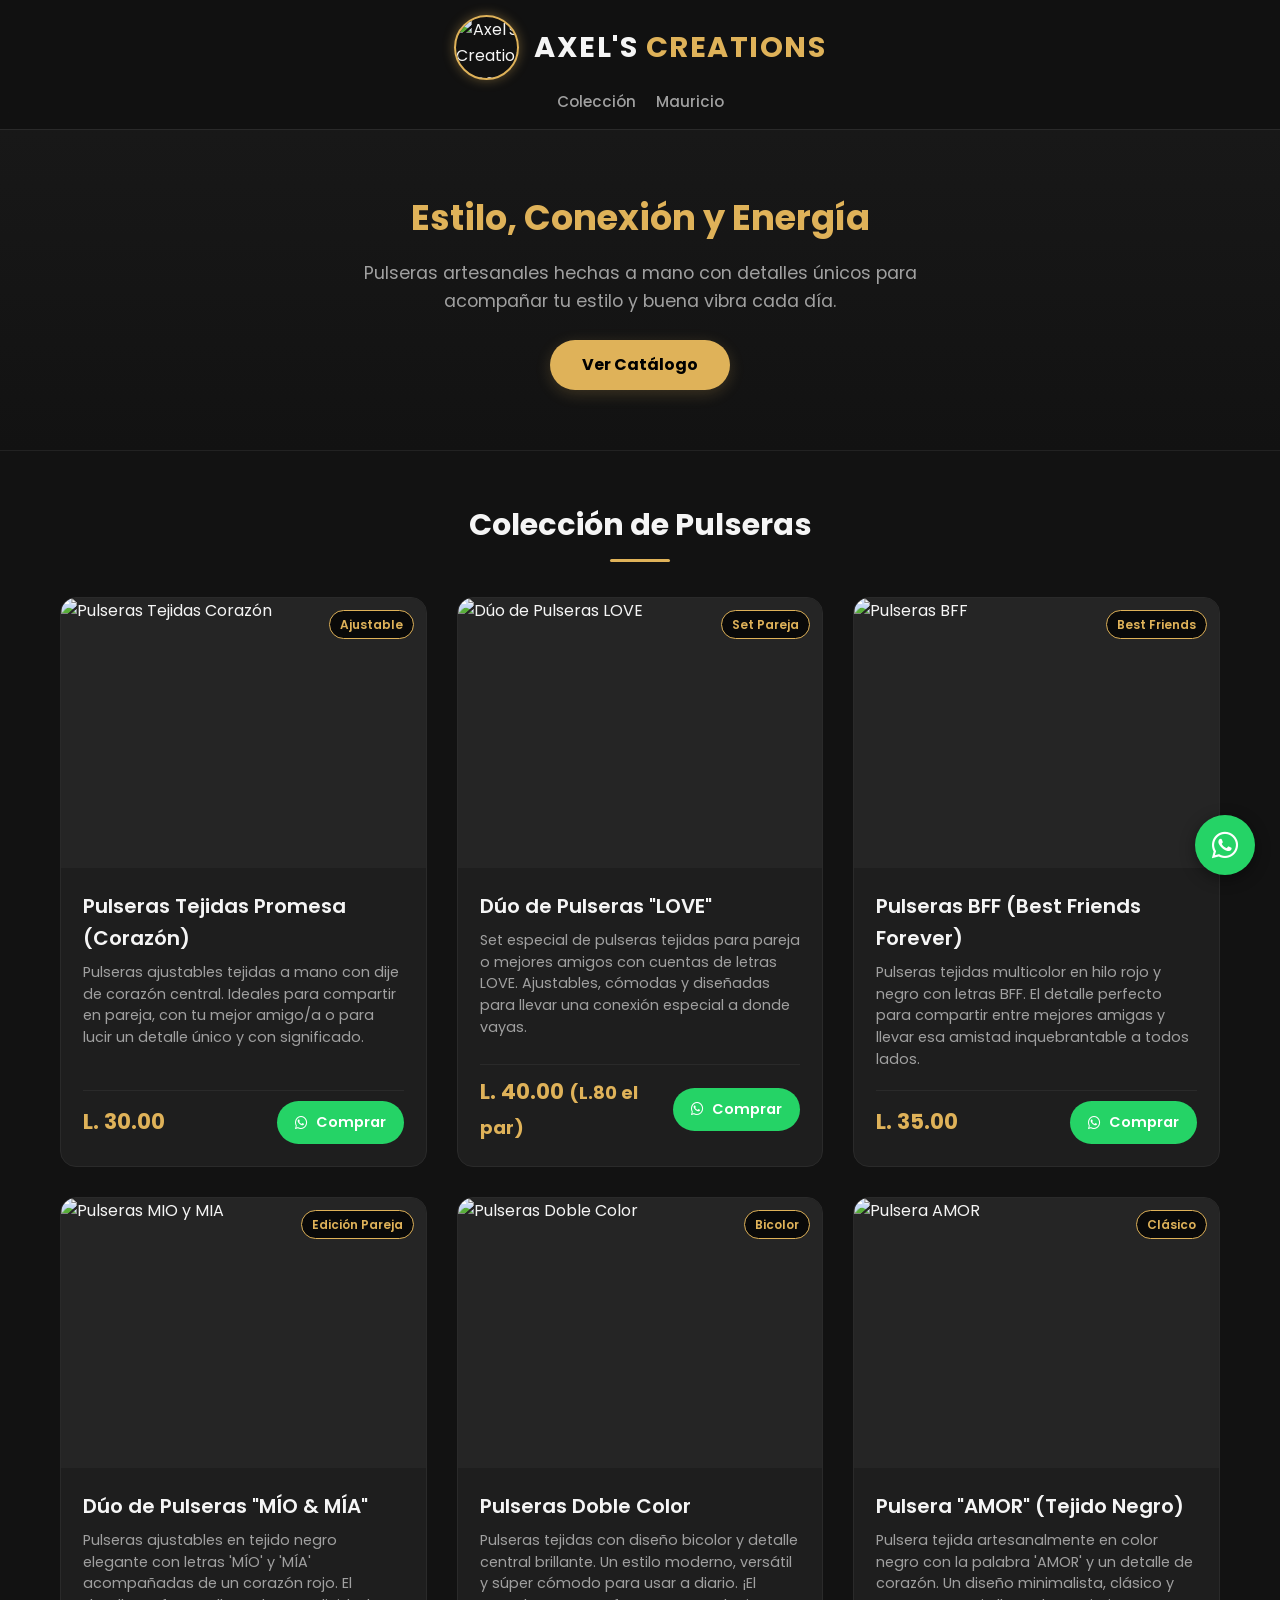
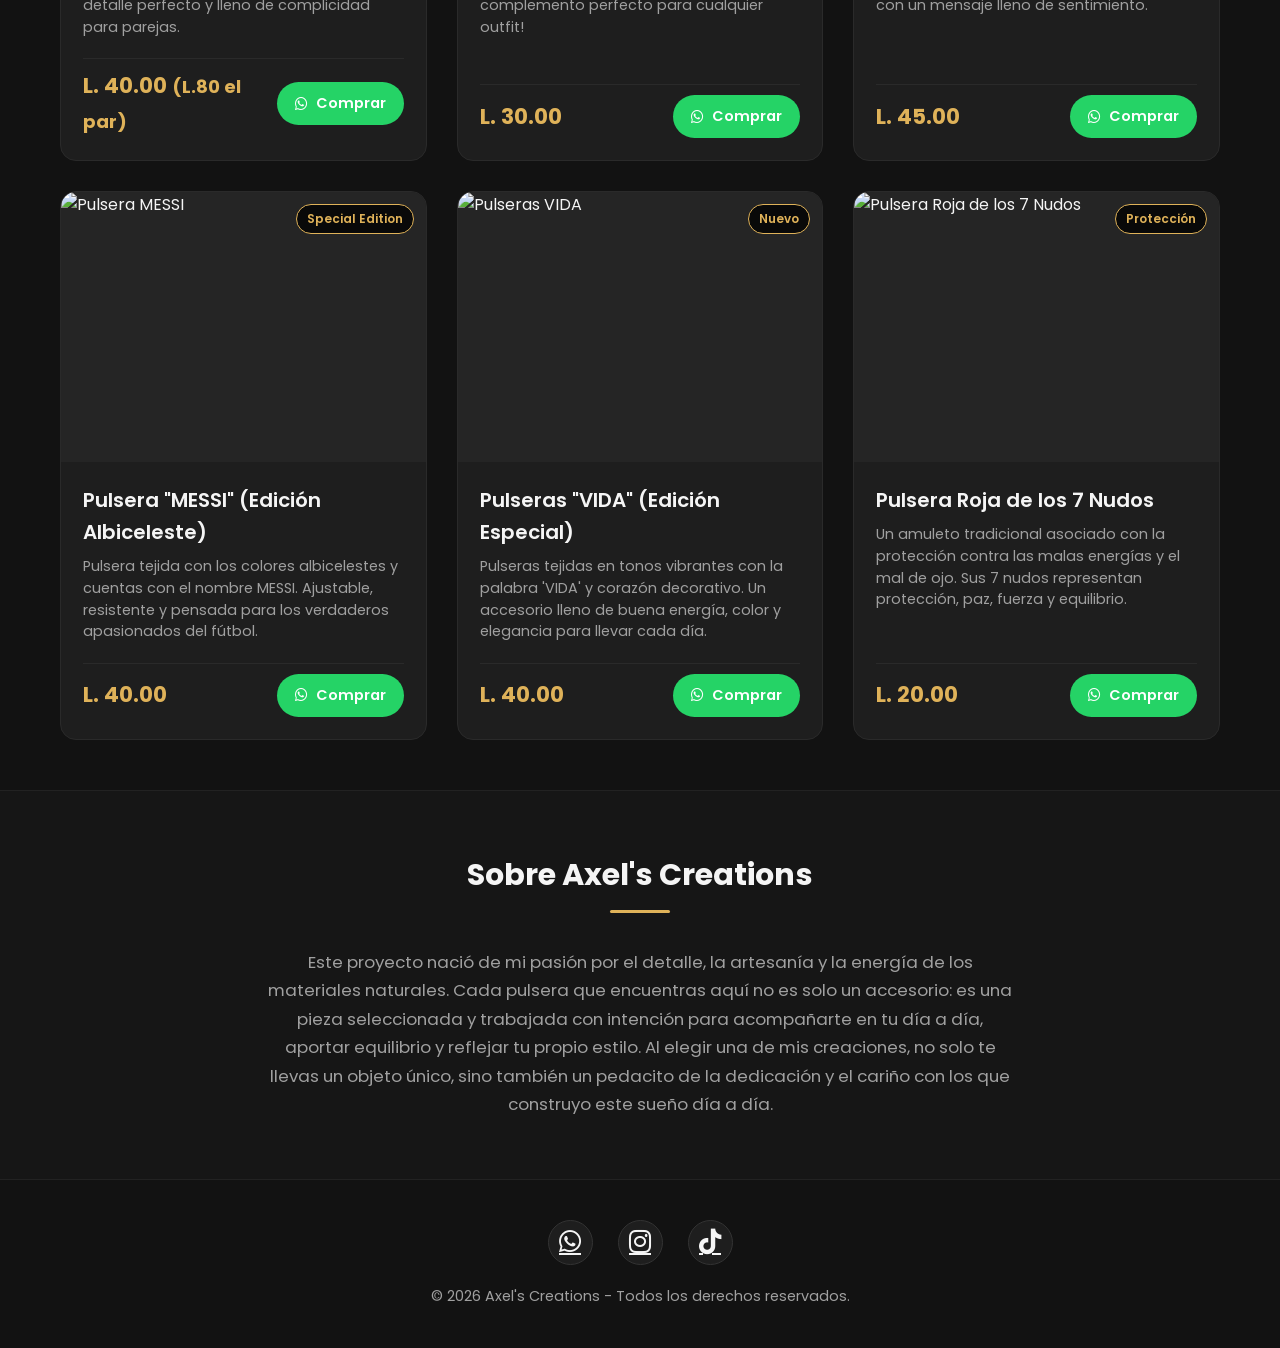
==== index.html @ 334e32dc "Rename Index.html to index.html me comi la iii" ====
<!DOCTYPE html>
<html lang="es">

<head>
    <meta charset="UTF-8">
    <meta name="viewport" content="width=device-width, initial-scale=1.0">

    <title>Axel's Creations | Pulseras Artesanales</title>

    <!-- Fuente Poppins -->
    <link href="https://fonts.googleapis.com/css2?family=Poppins:wght@300;400;600;700&display=swap" rel="stylesheet">

    <!-- Font Awesome -->
    <link rel="stylesheet" href="https://cdnjs.cloudflare.com/ajax/libs/font-awesome/6.4.0/css/all.min.css">

    <!-- Mi archivo CSS -->
    <link rel="stylesheet" href="stilo.css">
</head>

<body>

<header>

    <div class="brand-container">

        <img src="C:\Users\Tony\Desktop\Axel Web\Imagen\WhatsApp Image 2026-08-13 at 10.55.19 PM.jpeg"
             alt="Axel's Creations Logo"
             class="logo-img">

        <h1 class="brand-name">
            AXEL'S <span>CREATIONS</span>
        </h1>

    </div>

    <nav>
        <a href="#pulseras">Colección</a>
        <a href="#nosotros">Mauricio</a>
    </nav>

</header>


<section class="hero">

    <h1>Estilo, Conexión y Energía</h1>

    <p>
        Pulseras artesanales hechas a mano con detalles únicos
        para acompañar tu estilo y buena vibra cada día.
    </p>

    <a href="#pulseras" class="btn-hero">
        Ver Catálogo
    </a>

</section>


<main class="container" id="pulseras">

    <h2 class="section-title">
        Colección de Pulseras
    </h2>

    <div class="grid-products">


        <!-- PULSERA 1 -->
        <article class="card">

            <div class="card-img-container">

                <img src="C:\Users\Tony\Desktop\Axel Web\Imagen\WhatsApp Image 2026-08-13 at 10.57.10 PM.jpeg"
                     alt="Pulseras Tejidas Corazón"
                     class="card-img">

                <span class="badge">
                    Ajustable
                </span>

            </div>

            <div class="card-body">

                <h3 class="card-title">
                    Pulseras Tejidas Promesa (Corazón)
                </h3>

                <p class="card-desc">
                    Pulseras ajustables tejidas a mano con dije de corazón central.
                    Ideales para compartir en pareja, con tu mejor amigo/a o para
                    lucir un detalle único y con significado.
                </p>

                <div class="card-footer">

                    <span class="price">
                        L. 30.00
                    </span>

                    <a href="https://wa.me/50498395208?text=Hola!%20Me%20interesa%20comprar%20la%20Pulsera%20Tejida%20Promesa%20(Corazón)%20de%20L.35.00"
                       target="_blank"
                       class="btn-buy">

                        <i class="fa-brands fa-whatsapp"></i>
                        Comprar

                    </a>

                </div>

            </div>

        </article>


        <!-- PULSERA 2 -->
        <article class="card">

            <div class="card-img-container">

                <img src="C:\Users\Tony\Desktop\Axel Web\Imagen\WhatsApp Image 2026-08-13 at 10.56.46 PM.jpeg"
                     alt="Dúo de Pulseras LOVE"
                     class="card-img">

                <span class="badge">
                    Set Pareja
                </span>

            </div>

            <div class="card-body">

                <h3 class="card-title">
                    Dúo de Pulseras "LOVE"
                </h3>

                <p class="card-desc">
                    Set especial de pulseras tejidas para pareja o mejores amigos
                    con cuentas de letras LOVE. Ajustables, cómodas y diseñadas
                    para llevar una conexión especial a donde vayas.
                </p>

                <div class="card-footer">

                    <span class="price">
                        L. 40.00
                        <small>(L.80 el par)</small>
                    </span>

                    <a href="https://wa.me/50498395208?text=Hola!%20Me%20interesa%20comprar%20el%20Dúo%20de%20Pulseras%20LOVE"
                       target="_blank"
                       class="btn-buy">

                        <i class="fa-brands fa-whatsapp"></i>
                        Comprar

                    </a>

                </div>

            </div>

        </article>


        <!-- PULSERA 3 -->
        <article class="card">

            <div class="card-img-container">

                <img src="C:\Users\Tony\Desktop\Axel Web\Imagen\WhatsApp Image 2026-08-13 at 10.56.45 PM.jpeg"
                     alt="Pulseras BFF"
                     class="card-img">

                <span class="badge">
                    Best Friends
                </span>

            </div>

            <div class="card-body">

                <h3 class="card-title">
                    Pulseras BFF (Best Friends Forever)
                </h3>

                <p class="card-desc">
                    Pulseras tejidas multicolor en hilo rojo y negro con letras BFF.
                    El detalle perfecto para compartir entre mejores amigas y llevar
                    esa amistad inquebrantable a todos lados.
                </p>

                <div class="card-footer">

                    <span class="price">
                        L. 35.00
                    </span>

                    <a href="https://wa.me/50498395208?text=Hola!%20Me%20interesa%20comprar%20la%20Pulsera%20BFF%20(Best%20Friends%20Forever)%20de%20L.35.00"
                       target="_blank"
                       class="btn-buy">

                        <i class="fa-brands fa-whatsapp"></i>
                        Comprar

                    </a>

                </div>

            </div>

        </article>


        <!-- PULSERA 4 -->
        <article class="card">

            <div class="card-img-container">

                <img src="C:\Users\Tony\Desktop\Axel Web\Imagen\WhatsApp Image 2026-08-13 at 10.56.25 PM.jpeg"
                     alt="Pulseras MIO y MIA"
                     class="card-img">

                <span class="badge">
                    Edición Pareja
                </span>

            </div>

            <div class="card-body">

                <h3 class="card-title">
                    Dúo de Pulseras "MÍO & MÍA"
                </h3>

                <p class="card-desc">
                    Pulseras ajustables en tejido negro elegante con letras
                    'MÍO' y 'MÍA' acompañadas de un corazón rojo.
                    El detalle perfecto y lleno de complicidad para parejas.
                </p>

                <div class="card-footer">

                    <span class="price">
                        L. 40.00
                        <small>(L.80 el par)</small>
                    </span>

                    <a href="https://wa.me/50498395208?text=Hola!%20Me%20interesa%20comprar%20el%20Dúo%20de%20Pulseras%20MÍO%20%26%20MÍA"
                       target="_blank"
                       class="btn-buy">

                        <i class="fa-brands fa-whatsapp"></i>
                        Comprar

                    </a>

                </div>

            </div>

        </article>


        <!-- PULSERA 5 -->
        <article class="card">

            <div class="card-img-container">

                <img src="C:\Users\Tony\Desktop\Axel Web\Imagen\WhatsApp Image 2026-08-13 at 10.56.18 PM.jpeg"
                     alt="Pulseras Doble Color"
                     class="card-img">

                <span class="badge">
                    Bicolor
                </span>

            </div>

            <div class="card-body">

                <h3 class="card-title">
                    Pulseras Doble Color
                </h3>

                <p class="card-desc">
                    Pulseras tejidas con diseño bicolor y detalle central brillante.
                    Un estilo moderno, versátil y súper cómodo para usar a diario.
                    ¡El complemento perfecto para cualquier outfit!
                </p>

                <div class="card-footer">

                    <span class="price">
                        L. 30.00
                    </span>

                    <a href="https://wa.me/50498395208?text=Hola!%20Me%20interesa%20comprar%20la%20Pulsera%20Doble%20Color%20de%20L.30.00"
                       target="_blank"
                       class="btn-buy">

                        <i class="fa-brands fa-whatsapp"></i>
                        Comprar

                    </a>

                </div>

            </div>

        </article>


        <!-- PULSERA 6 -->
        <article class="card">

            <div class="card-img-container">

                <img src="C:\Users\Tony\Desktop\Axel Web\Imagen\WhatsApp Image 2026-08-13 at 10.56.09 PM.jpeg"
                     alt="Pulsera AMOR"
                     class="card-img">

                <span class="badge">
                    Clásico
                </span>

            </div>

            <div class="card-body">

                <h3 class="card-title">
                    Pulsera "AMOR" (Tejido Negro)
                </h3>

                <p class="card-desc">
                    Pulsera tejida artesanalmente en color negro con la palabra
                    'AMOR' y un detalle de corazón. Un diseño minimalista,
                    clásico y con un mensaje lleno de sentimiento.
                </p>

                <div class="card-footer">

                    <span class="price">
                        L. 45.00
                    </span>

                    <a href="https://wa.me/50498395208?text=Hola!%20Me%20interesa%20comprar%20la%20Pulsera%20AMOR%20de%20L.45.00"
                       target="_blank"
                       class="btn-buy">

                        <i class="fa-brands fa-whatsapp"></i>
                        Comprar

                    </a>

                </div>

            </div>

        </article>


        <!-- PULSERA 7 -->
        <article class="card">

            <div class="card-img-container">

                <img src="C:\Users\Tony\Desktop\Axel Web\Imagen\WhatsApp Image 2026-08-13 at 10.21.49 PM (1).jpeg"
                     alt="Pulsera MESSI"
                     class="card-img">

                <span class="badge">
                    Special Edition
                </span>

            </div>

            <div class="card-body">

                <h3 class="card-title">
                    Pulsera "MESSI" (Edición Albiceleste)
                </h3>

                <p class="card-desc">
                    Pulsera tejida con los colores albicelestes y cuentas
                    con el nombre MESSI. Ajustable, resistente y pensada
                    para los verdaderos apasionados del fútbol.
                </p>

                <div class="card-footer">

                    <span class="price">
                        L. 40.00
                    </span>

                    <a href="https://wa.me/50498395208?text=Hola!%20Me%20interesa%20comprar%20la%20Pulsera%20MESSI%20de%20L.40.00"
                       target="_blank"
                       class="btn-buy">

                        <i class="fa-brands fa-whatsapp"></i>
                        Comprar

                    </a>

                </div>

            </div>

        </article>


        <!-- PULSERA 8 -->
        <article class="card">

            <div class="card-img-container">

                <img src="C:\Users\Tony\Desktop\Axel Web\Imagen\WhatsApp Image 2026-08-13 at 10.21.49 PM.jpeg"
                     alt="Pulseras VIDA"
                     class="card-img">

                <span class="badge">
                    Nuevo
                </span>

            </div>

            <div class="card-body">

                <h3 class="card-title">
                    Pulseras "VIDA" (Edición Especial)
                </h3>

                <p class="card-desc">
                    Pulseras tejidas en tonos vibrantes con la palabra
                    'VIDA' y corazón decorativo. Un accesorio lleno de
                    buena energía, color y elegancia para llevar cada día.
                </p>

                <div class="card-footer">

                    <span class="price">
                        L. 40.00
                    </span>

                    <a href="https://wa.me/50498395208?text=Hola!%20Me%20interesa%20comprar%20la%20Pulsera%20VIDA%20de%20L.40.00"
                       target="_blank"
                       class="btn-buy">

                        <i class="fa-brands fa-whatsapp"></i>
                        Comprar

                    </a>

                </div>

            </div>

        </article>


        <!-- PULSERA 9 -->
        <article class="card">

            <div class="card-img-container">

                <img src="C:\Users\Tony\Desktop\Axel Web\Imagen\puls1.jpeg"
                     alt="Pulsera Roja de los 7 Nudos"
                     class="card-img">

                <span class="badge">
                    Protección
                </span>

            </div>

            <div class="card-body">

                <h3 class="card-title">
                    Pulsera Roja de los 7 Nudos
                </h3>

                <p class="card-desc">
                    Un amuleto tradicional asociado con la protección contra
                    las malas energías y el mal de ojo. Sus 7 nudos representan
                    protección, paz, fuerza y equilibrio.
                </p>

                <div class="card-footer">

                    <span class="price">
                        L. 20.00
                    </span>

                    <a href="https://wa.me/50498395208?text=Hola!%20Me%20interesa%20comprar%20la%20Pulsera%20Roja%20de%20los%207%20Nudos%20de%20L.20.00"
                       target="_blank"
                       class="btn-buy">

                        <i class="fa-brands fa-whatsapp"></i>
                        Comprar

                    </a>

                </div>

            </div>

        </article>


    </div>

</main>


<section class="about" id="nosotros">

    <h2 class="section-title">
        Sobre Axel's Creations
    </h2>

    <p>
        Este proyecto nació de mi pasión por el detalle, la artesanía y la energía de los materiales naturales.
        Cada pulsera  que encuentras aquí no es solo un accesorio: es una pieza seleccionada y trabajada con intención para acompañarte en tu día a día,
        aportar equilibrio y reflejar tu propio estilo.
        Al elegir una de mis creaciones, no solo te llevas un objeto único,
        sino también un pedacito de la dedicación y el cariño con los que construyo este sueño día a día.
    </p>

</section>


<footer>

    <div class="social-links">

        <a href="https://wa.me/50498395208"
           target="_blank"
           title="WhatsApp">

            <i class="fa-brands fa-whatsapp"></i>

        </a>

        <a href="https://www.instagram.com/a.maurixx?igsh=dTh0YWJoOTIwcWpp"
           target="_blank"
           title="Instagram">

            <i class="fa-brands fa-instagram"></i>

        </a>

        <a href="https://www.tiktok.com/@a.maurixx?_r=1&_t=ZS-98rrb30HGfF"
           target="_blank"
           title="TikTok">

            <i class="fa-brands fa-tiktok"></i>

        </a>

    </div>

    <p>
        &copy; 2026 Axel's Creations - Todos los derechos reservados.
    </p>

</footer>


<a href="https://wa.me/50498395208?text=Hola!%20Vengo%20de%20la%20página%20web%20y%20me%20gustaría%20hacer%20una%20consulta."
   class="whatsapp-float"
   target="_blank"
   title="Contáctanos en WhatsApp">

    <i class="fa-brands fa-whatsapp"></i>

</a>


</body>
</html>
---- stilo.css ----
:root {
    --bg-dark: #121212;
    --card-bg: #1e1e1e;
    --accent-gold: #dfb259;
    --text-light: #f5f5f5;
    --text-gray: #a0a0a0;
    --whatsapp-green: #25d366;
}

* {
    box-sizing: border-box;
    margin: 0;
    padding: 0;
    font-family: 'Poppins', sans-serif;
}

html {
    scroll-behavior: smooth;
}

body {
    background-color: var(--bg-dark);
    color: var(--text-light);
    line-height: 1.6;
}

header {
    background: rgba(18,18,18,.95);
    position: sticky;
    top: 0;
    z-index: 1000;
    padding: 15px 20px;
    text-align: center;
    border-bottom: 1px solid #2a2a2a;
    backdrop-filter: blur(10px);
}

.brand-container {
    display: flex;
    align-items: center;
    justify-content: center;
    gap: 15px;
}

.logo-img {
    width: 65px;
    height: 65px;
    border-radius: 50%;
    object-fit: cover;
    box-shadow: 0 0 12px rgba(223,178,89,.4);
    border: 2px solid var(--accent-gold);
}

.brand-name {
    font-size: 1.8rem;
    font-weight: 700;
    color: var(--text-light);
    letter-spacing: 1.5px;
}

.brand-name span {
    color: var(--accent-gold);
}

nav {
    margin-top: 10px;
    display: flex;
    justify-content: center;
    gap: 20px;
}

nav a {
    color: var(--text-gray);
    text-decoration: none;
    font-size: .95rem;
    font-weight: 500;
    transition: color .3s;
}

nav a:hover {
    color: var(--accent-gold);
}

.hero {
    text-align: center;
    padding: 60px 20px;
    background: linear-gradient(180deg,#181818 0%,#121212 100%);
    border-bottom: 1px solid #222;
}

.hero h1 {
    font-size: 2.2rem;
    margin-bottom: 12px;
    color: var(--accent-gold);
    font-weight: 700;
}

.hero p {
    color: var(--text-gray);
    font-size: 1.1rem;
    max-width: 650px;
    margin: 0 auto 25px;
}

.btn-hero {
    display: inline-block;
    padding: 12px 32px;
    background-color: var(--accent-gold);
    color: #000;
    font-weight: 700;
    text-decoration: none;
    border-radius: 30px;
    transition: transform .3s ease, box-shadow .3s ease;
    box-shadow: 0 4px 15px rgba(223,178,89,.2);
}

.btn-hero:hover {
    transform: translateY(-3px);
    box-shadow: 0 6px 20px rgba(223,178,89,.4);
}

.container {
    max-width: 1200px;
    margin: 0 auto;
    padding: 50px 20px;
}

.section-title {
    font-size: 1.9rem;
    text-align: center;
    margin-bottom: 35px;
    position: relative;
    color: var(--text-light);
}

.section-title::after {
    content: '';
    display: block;
    width: 60px;
    height: 3px;
    background: var(--accent-gold);
    margin: 10px auto 0;
    border-radius: 2px;
}

.grid-products {
    display: grid;
    grid-template-columns: repeat(auto-fit, minmax(270px,1fr));
    gap: 30px;
}

.card {
    background-color: var(--card-bg);
    border-radius: 16px;
    overflow: hidden;
    border: 1px solid #2a2a2a;
    transition: transform .3s ease, border-color .3s ease, box-shadow .3s ease;
    display: flex;
    flex-direction: column;
}

.card:hover {
    transform: translateY(-8px);
    border-color: var(--accent-gold);
    box-shadow: 0 10px 25px rgba(0,0,0,.5);
}

.card-img-container {
    width: 100%;
    height: 270px;
    background-color: #252525;
    overflow: hidden;
    position: relative;
}

.card-img {
    width: 100%;
    height: 100%;
    object-fit: cover;
    transition: transform .5s ease;
}

.card:hover .card-img {
    transform: scale(1.06);
}

.badge {
    position: absolute;
    top: 12px;
    right: 12px;
    background: rgba(0,0,0,.75);
    color: var(--accent-gold);
    border: 1px solid var(--accent-gold);
    padding: 4px 10px;
    font-size: .75rem;
    font-weight: 600;
    border-radius: 20px;
    backdrop-filter: blur(4px);
}

.card-body {
    padding: 22px;
    display: flex;
    flex-direction: column;
    flex-grow: 1;
}

.card-title {
    font-size: 1.25rem;
    margin-bottom: 8px;
    font-weight: 600;
}

.card-desc {
    font-size: .9rem;
    color: var(--text-gray);
    margin-bottom: 20px;
    flex-grow: 1;
    line-height: 1.5;
}

.card-footer {
    display: flex;
    align-items: center;
    justify-content: space-between;
    margin-top: auto;
    padding-top: 10px;
    border-top: 1px solid #2a2a2a;
    gap: 10px;
}

.price {
    font-size: 1.35rem;
    font-weight: 700;
    color: var(--accent-gold);
}

.btn-buy {
    display: inline-flex;
    align-items: center;
    gap: 8px;
    background-color: var(--whatsapp-green);
    color: #fff;
    text-decoration: none;
    padding: 10px 18px;
    border-radius: 25px;
    font-weight: 600;
    font-size: .9rem;
    transition: background-color .3s ease, transform .2s ease;
}

.btn-buy:hover {
    background-color: #1eb954;
    transform: scale(1.03);
}

.about {
    background-color: #161616;
    padding: 60px 20px;
    text-align: center;
    border-top: 1px solid #222;
    border-bottom: 1px solid #222;
}

.about p {
    max-width: 750px;
    margin: 0 auto;
    color: var(--text-gray);
    font-size: 1.05rem;
    line-height: 1.7;
}

footer {
    text-align: center;
    padding: 40px 20px;
    color: var(--text-gray);
    font-size: .9rem;
}

.social-links {
    display: flex;
    justify-content: center;
    gap: 25px;
    margin-bottom: 20px;
}

.social-links a {
    color: var(--text-light);
    font-size: 1.6rem;
    transition: color .3s ease, transform .3s ease;
    display: flex;
    align-items: center;
    justify-content: center;
    width: 45px;
    height: 45px;
    background: #1e1e1e;
    border-radius: 50%;
    border: 1px solid #333;
}

.social-links a:hover {
    color: var(--accent-gold);
    border-color: var(--accent-gold);
    transform: translateY(-3px);
}

.whatsapp-float {
    position: fixed;
    bottom: 25px;
    right: 25px;
    background-color: var(--whatsapp-green);
    color: white;
    width: 60px;
    height: 60px;
    border-radius: 50%;
    display: flex;
    align-items: center;
    justify-content: center;
    font-size: 30px;
    box-shadow: 0 4px 15px rgba(0,0,0,.4);
    z-index: 1000;
    transition: transform .3s;
    text-decoration: none;
}

.whatsapp-float:hover {
    transform: scale(1.1);
}

@media (max-width: 600px) {
    .hero h1 {
        font-size: 1.75rem;
    }

    .brand-name {
        font-size: 1.4rem;
    }

    .logo-img {
        width: 50px;
        height: 50px;
    }

    .grid-products {
        grid-template-columns: 1fr;
    }
}
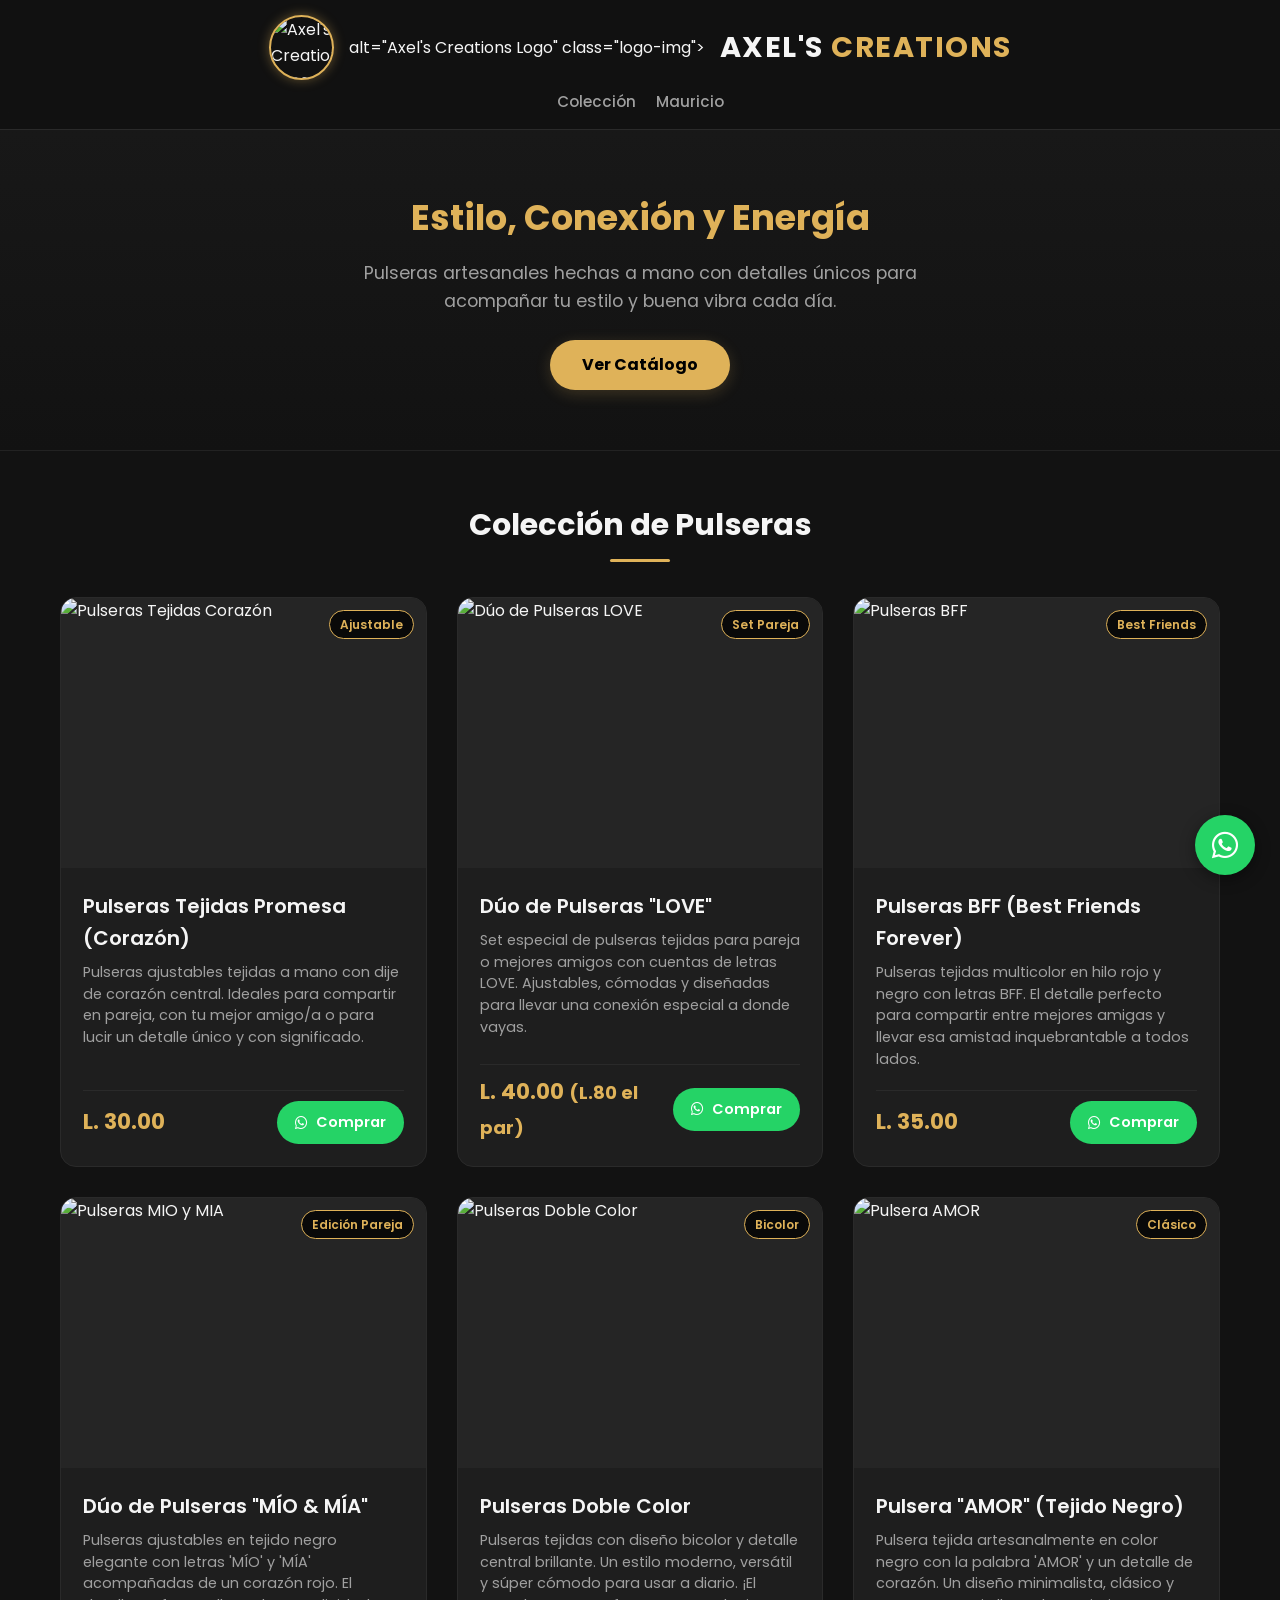
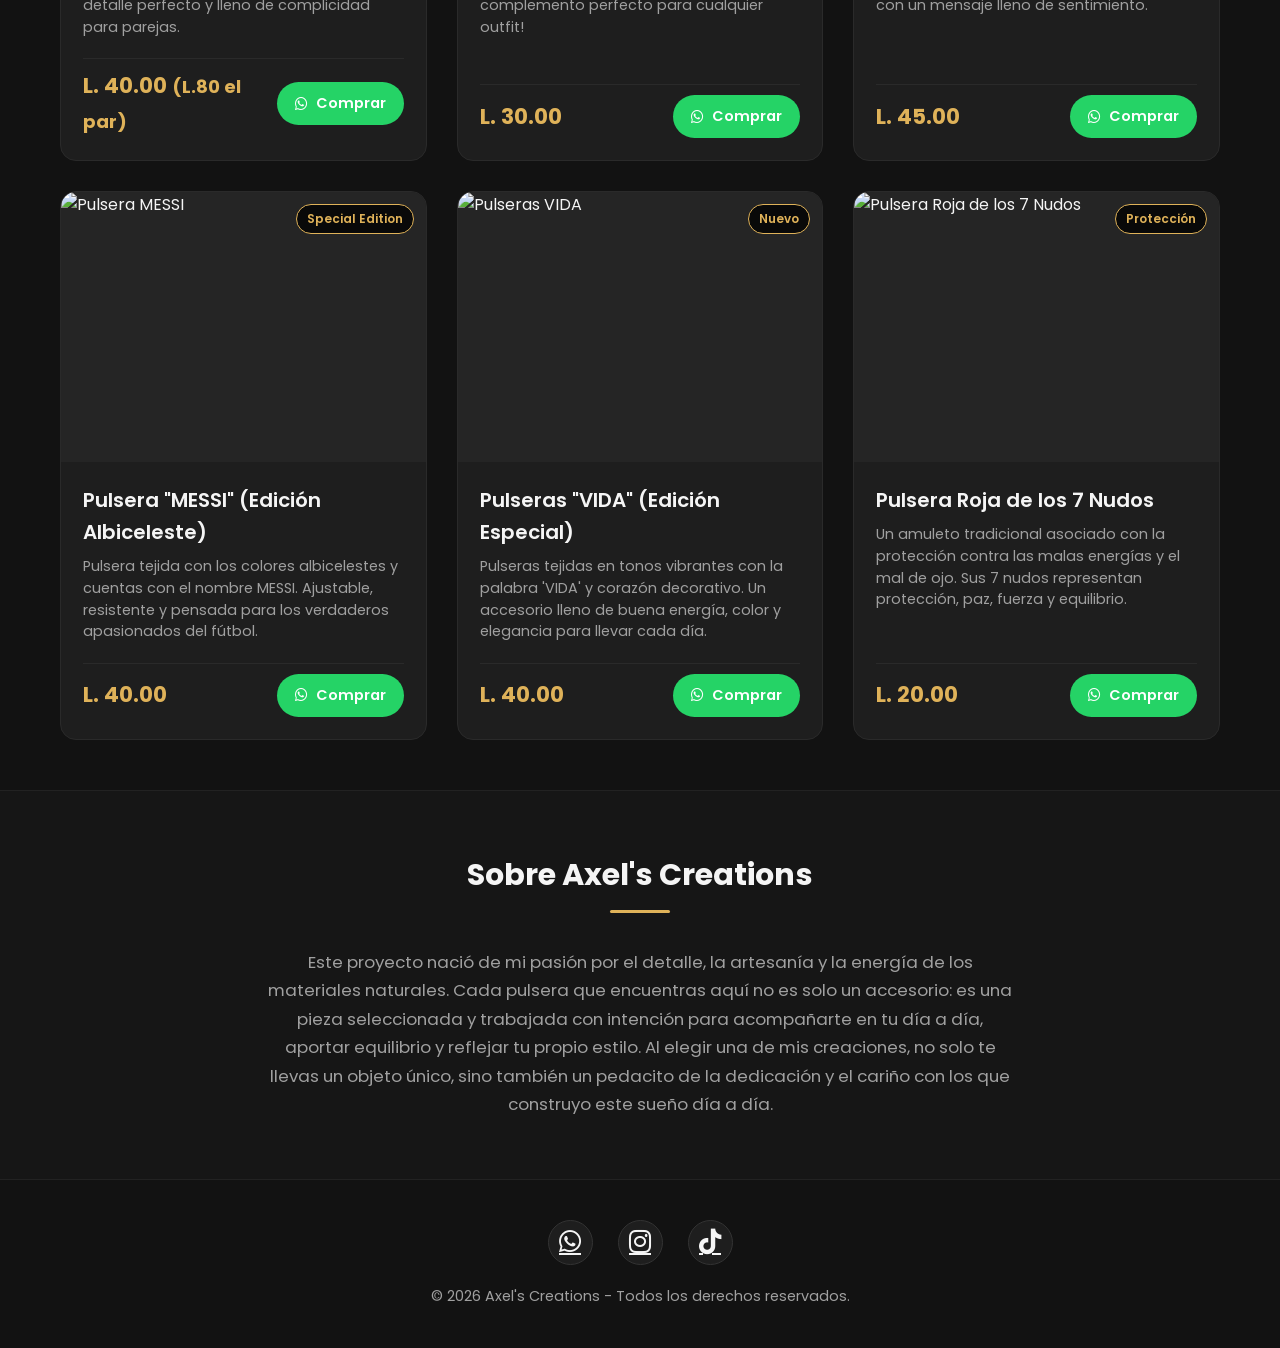
==== commit 0019e6c2: "Update index.html" ====
--- a/index.html
+++ b/index.html
@@ -23,7 +23,7 @@
 
     <div class="brand-container">
 
-        <img src="C:\Users\Tony\Desktop\Axel Web\Imagen\WhatsApp Image 2026-08-13 at 10.55.19 PM.jpeg"
+        <img src="Imagen/WhatsApp Image 2026-08-13 at..." alt="Axel's Creations Logo" class="logo-img">
              alt="Axel's Creations Logo"
              class="logo-img">
 
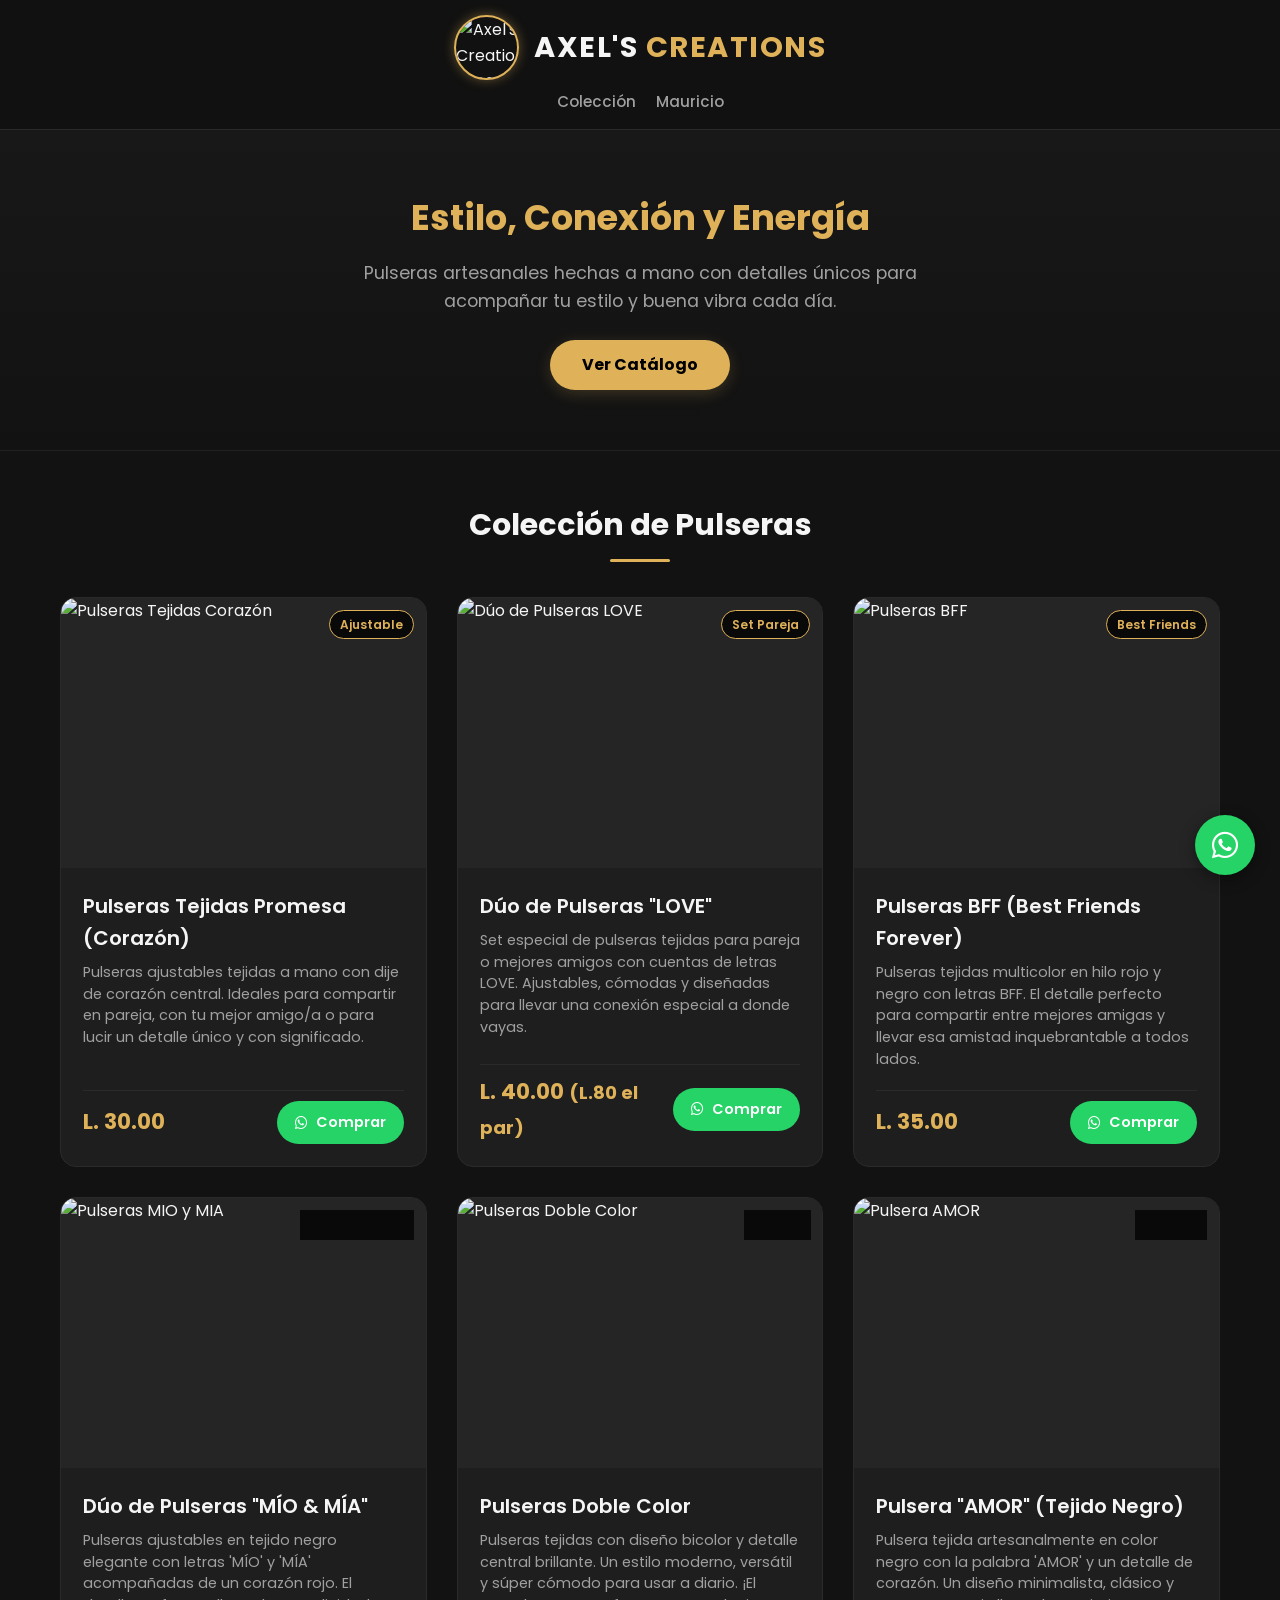
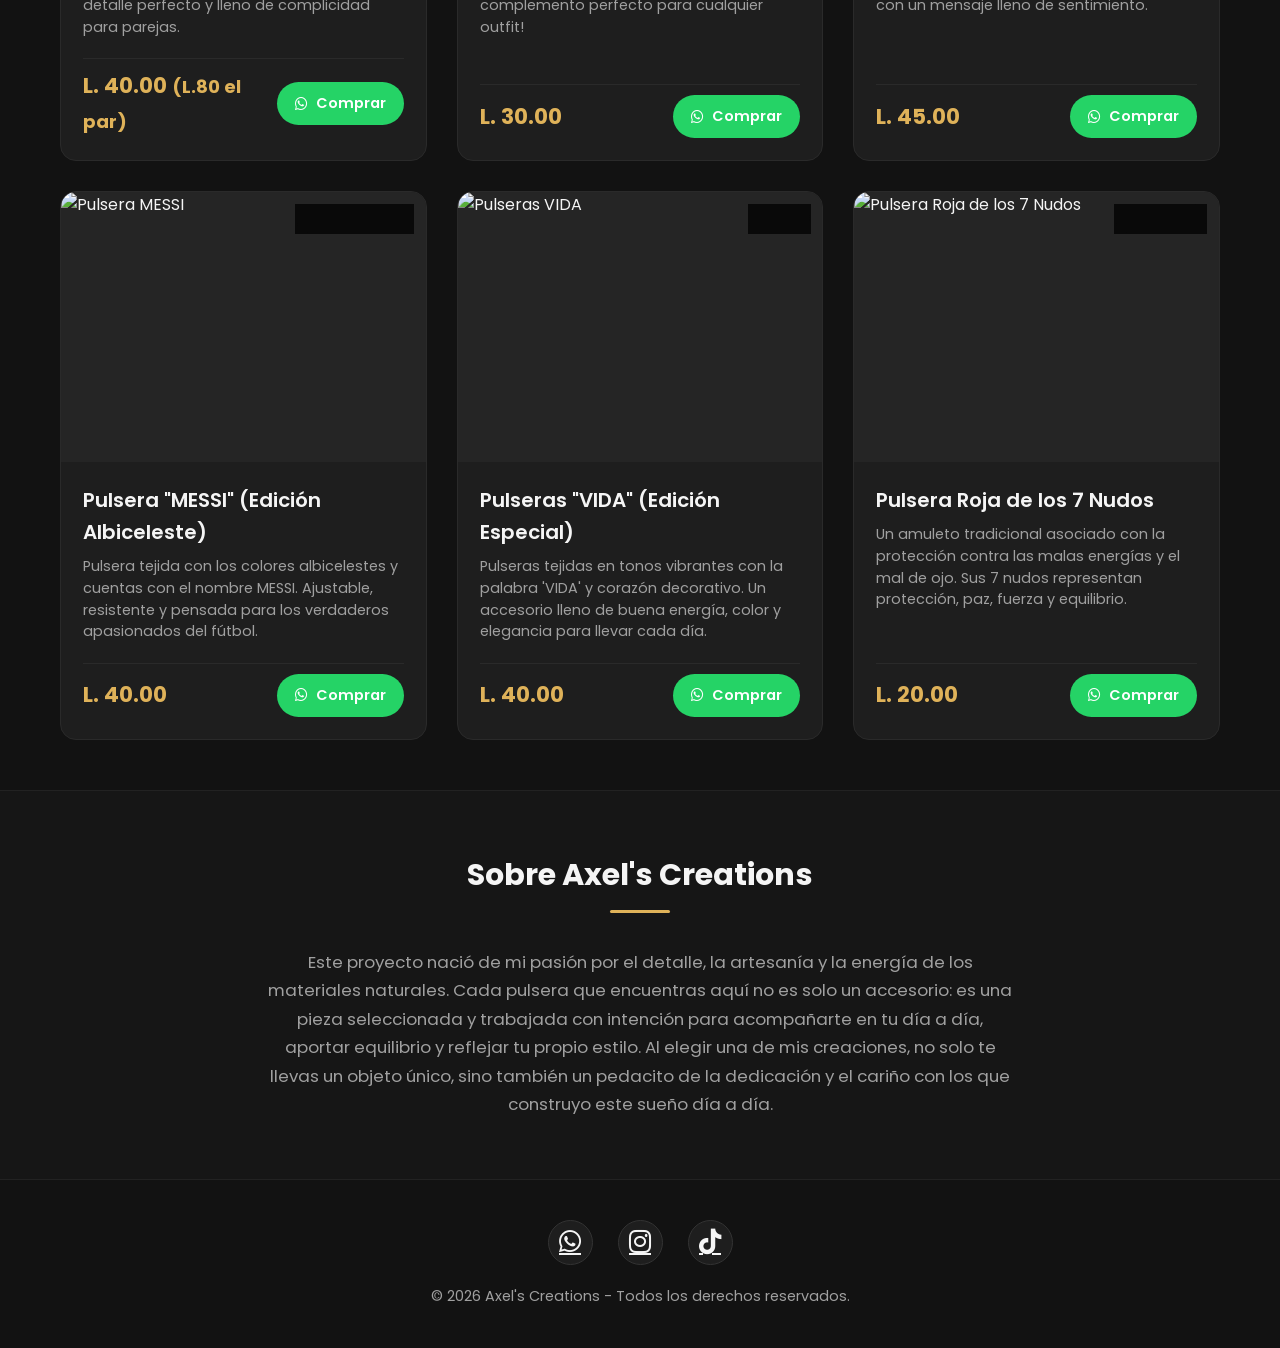
==== commit e616d779: "Update index.html" ====
--- a/index.html
+++ b/index.html
@@ -23,7 +23,7 @@
 
     <div class="brand-container">
 
-        <img src="Imagen/WhatsApp Image 2026-08-13 at..." alt="Axel's Creations Logo" class="logo-img">
+        <img src="C:\Users\Tony\Desktop\Axel Web\Imagen\WhatsApp Image 2026-08-13 at 10.55.19 PM.jpeg"
              alt="Axel's Creations Logo"
              class="logo-img">
 
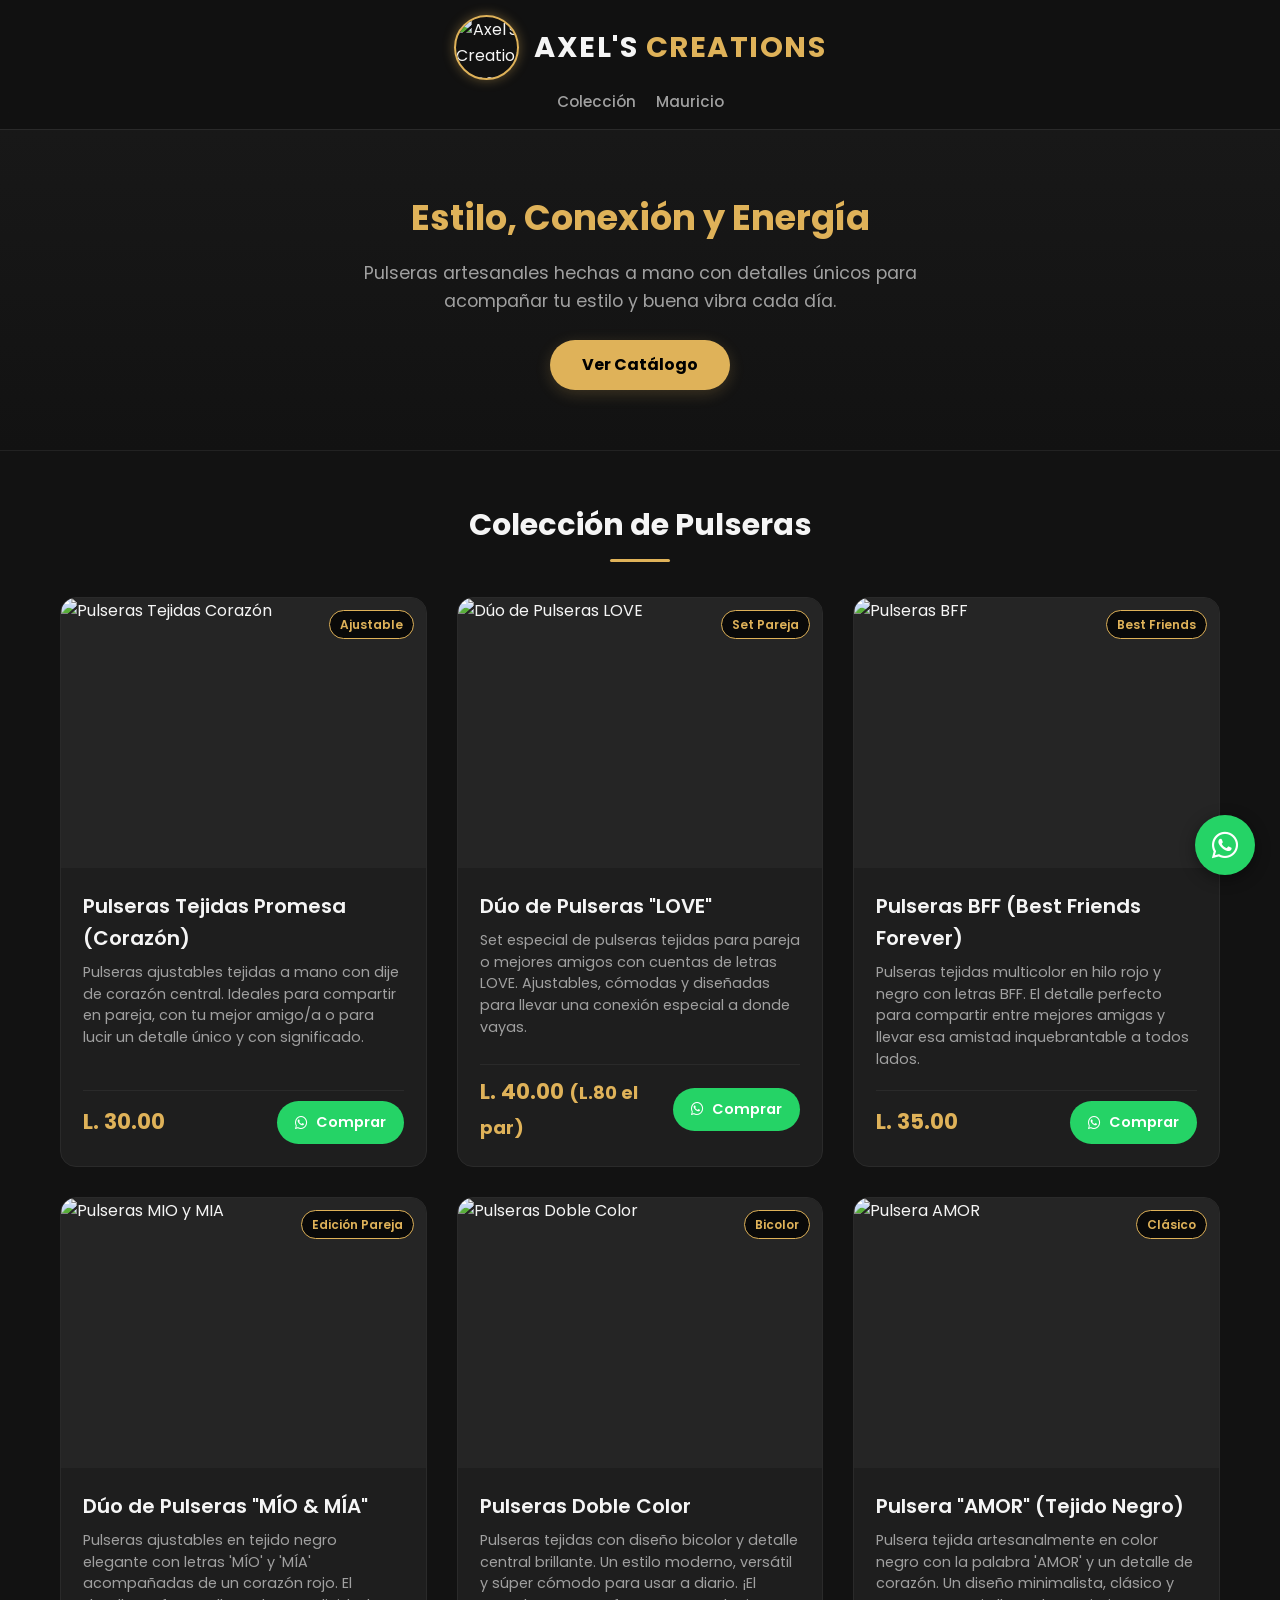
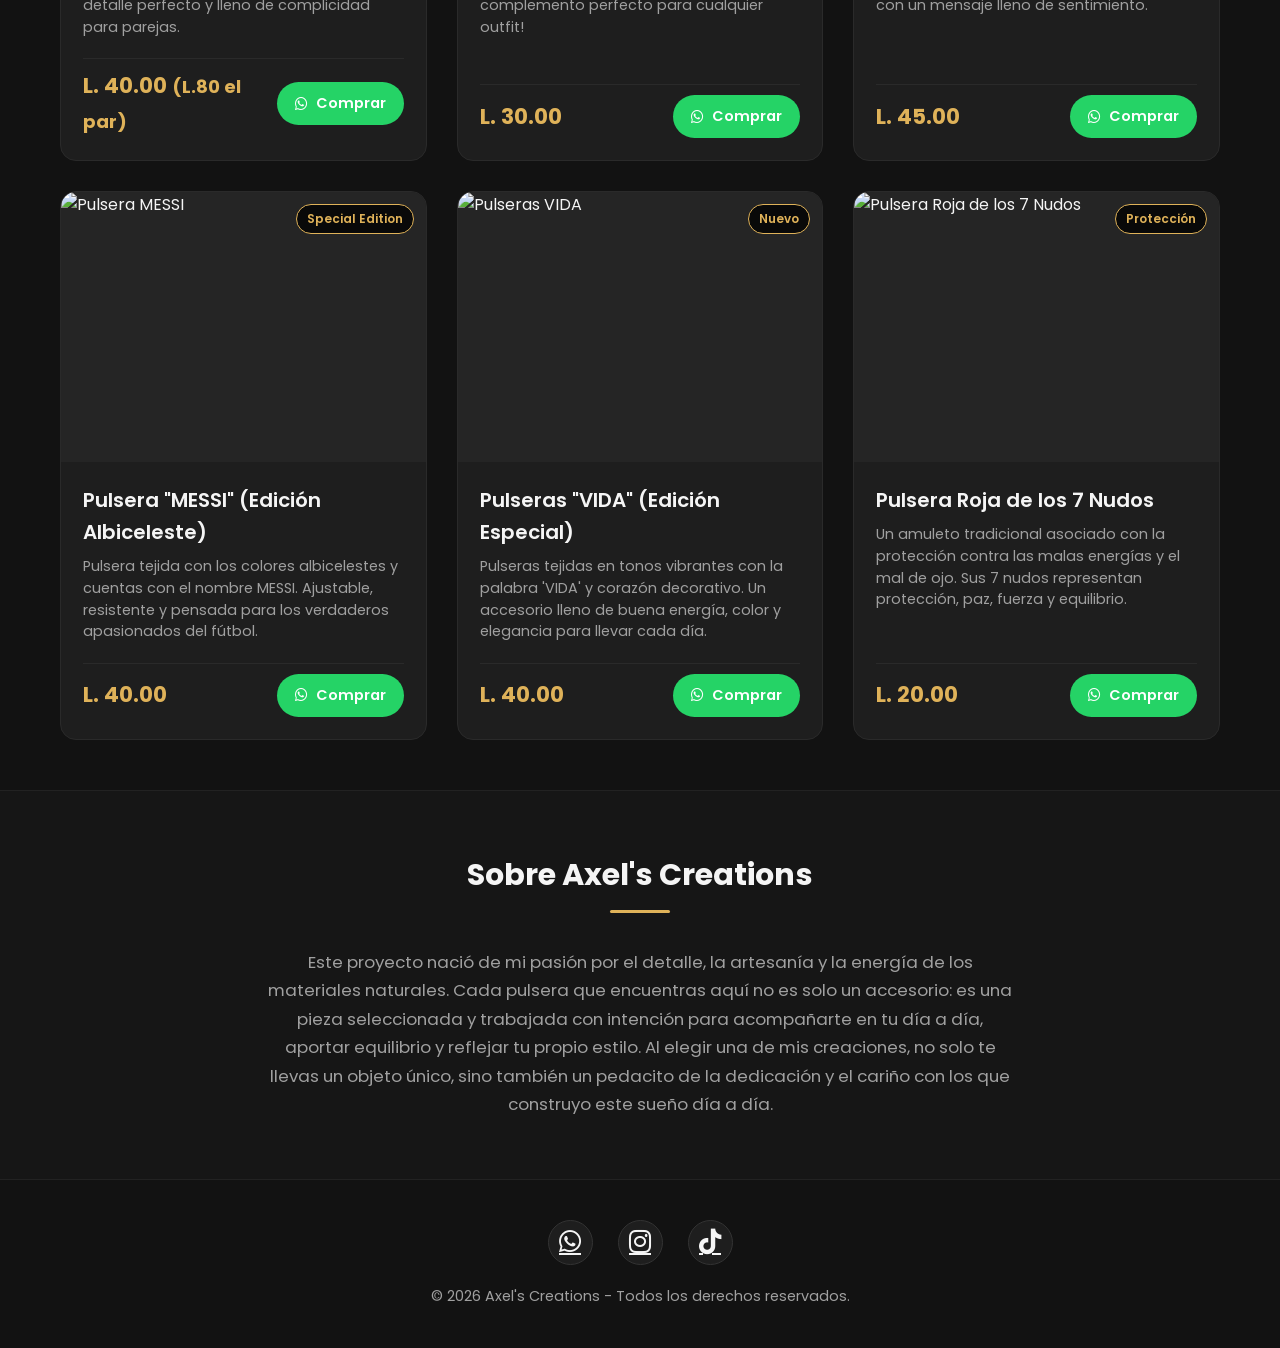
==== commit 2cfd48bf: "Update index.html lo hice otra vez" ====
--- a/index.html
+++ b/index.html
@@ -571,7 +571,7 @@
 <a href="https://wa.me/50498395208?text=Hola!%20Vengo%20de%20la%20página%20web%20y%20me%20gustaría%20hacer%20una%20consulta."
    class="whatsapp-float"
    target="_blank"
-   title="Contáctanos en WhatsApp">
+   title="Contácteme en WhatsApp">
 
     <i class="fa-brands fa-whatsapp"></i>
 
